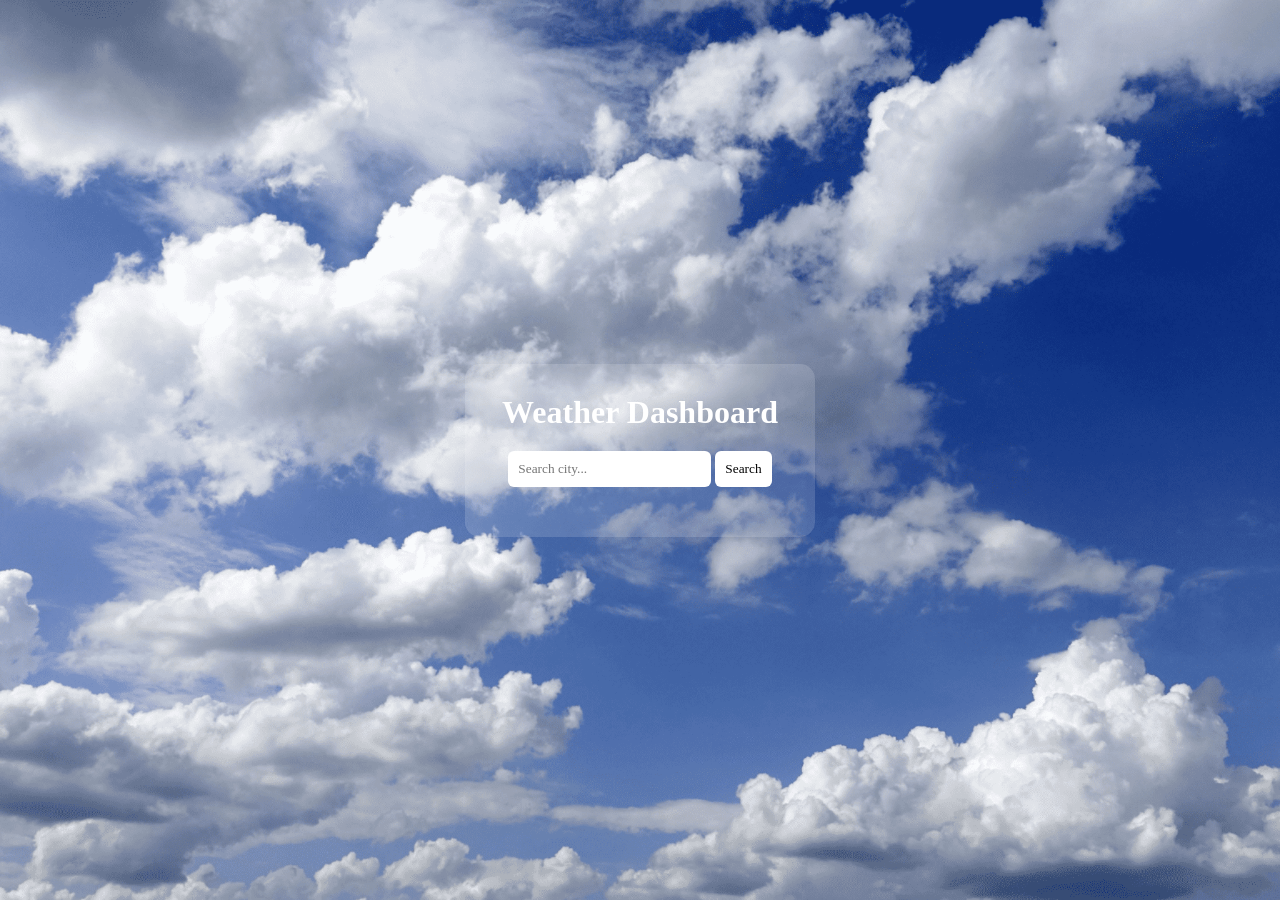
==== index.html @ 3e3a5481 "name change" ====
<!DOCTYPE html>
<html lang="en">
<head>
<meta charset="UTF-8">
<meta name="viewport" content="width=device-width, initial-scale=1.0">
<title>Weather App</title>
<link rel="stylesheet" href="./css/weather.css">
</head>

<body>

<div class="app">
    <h1>Weather Dashboard</h1>

    <div class="search-box">
        <input type="text" id="cityInput" placeholder="Search city...">
        <button id="searchBtn">Search</button>
    </div>

    <div id="loading" class="hidden">Loading...</div>

    <div id="weatherCard" class="weather-card hidden">
        <h2 id="cityName"></h2>
        <img id="weatherIcon">
        <p id="temperature"></p>
        <p id="condition"></p>

        <div class="details">
            <span id="humidity"></span>
            <span id="wind"></span>
        </div>
    </div>

    <p id="errorMsg"></p>
</div>

<script src="./js/weather.js"></script>
</body>
</html>
---- css/weather.css ----
*{
    margin:0;
    padding:0;
    box-sizing:border-box;
    font-family:Segoe UI;
}

body{
    height:100vh;
    display:flex;
    justify-content:center;
    align-items:center;
    background-color: grey;
    background-image: url('../asstes/sky.png');
    background-size: cover;
    background-repeat: no-repeat;
    background-position:center ;

}

.app{
    /* backdrop-filter:blur(12px); */
    background:rgba(255,255,255,0.15);
    padding:30px;
    border-radius:15px;
    width:350px;
    text-align:center;
    color:white;
}

.search-box{
    margin:20px 0;
}

input{
    padding:10px;
    width:70%;
    border:none;
    border-radius:6px;
}

button{
    padding:10px;
    border:none;
    border-radius:6px;
    background:#fff;
    cursor:pointer;
}

.weather-card{
    margin-top:20px;
}

.weather-card img{
    width:80px;
}

.details{
    display:flex;
    justify-content:space-between;
    margin-top:10px;
}

.hidden{
    display:none;
}

#errorMsg{
    margin-top:10px;
    color:#ffdddd;
}
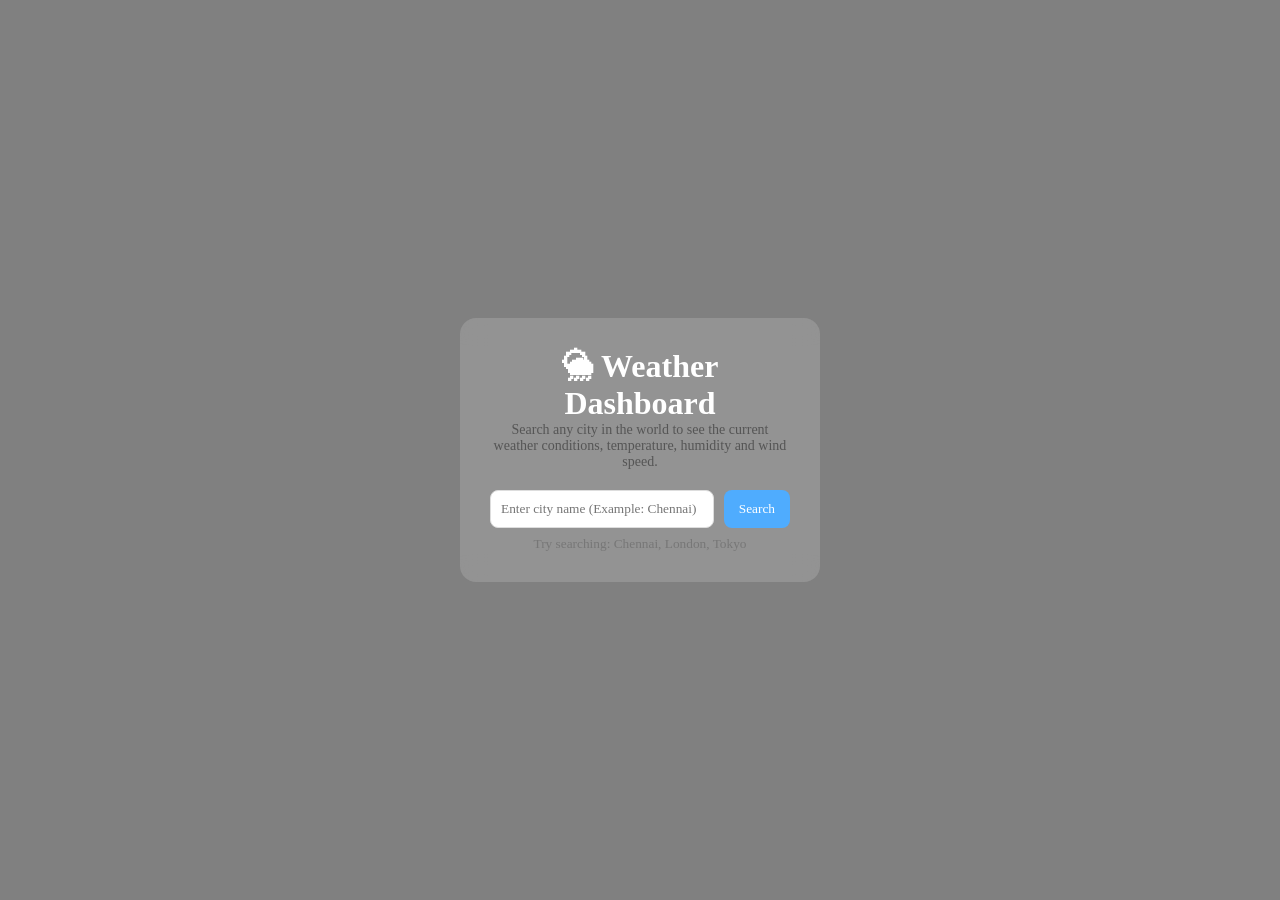
==== commit 2cbbb284: "updated bg" ====
--- a/index.html
+++ b/index.html
@@ -3,21 +3,37 @@
 <head>
 <meta charset="UTF-8">
 <meta name="viewport" content="width=device-width, initial-scale=1.0">
+
 <title>Weather App</title>
 <link rel="stylesheet" href="./css/weather.css">
+<link rel="preload" as="image" href="./image/w.jpg">
 </head>
 
 <body>
 
 <div class="app">
-    <h1>Weather Dashboard</h1>
+
+    <h1>🌦 Weather Dashboard</h1>
+
+    <p class="subtitle">
+        Search any city in the world to see the current weather conditions,
+        temperature, humidity and wind speed.
+    </p>
 
     <div class="search-box">
-        <input type="text" id="cityInput" placeholder="Search city...">
+        <input 
+        type="text" 
+        id="cityInput" 
+        placeholder="Enter city name (Example: Chennai)">
+        
         <button id="searchBtn">Search</button>
     </div>
 
-    <div id="loading" class="hidden">Loading...</div>
+    <small class="hint">
+        Try searching: Chennai, London, Tokyo
+    </small>
+
+    <div id="loading" class="hidden">Loading weather data...</div>
 
     <div id="weatherCard" class="weather-card hidden">
         <h2 id="cityName"></h2>
@@ -32,6 +48,7 @@
     </div>
 
     <p id="errorMsg"></p>
+
 </div>
 
 <script src="./js/weather.js"></script>
--- a/css/weather.css
+++ b/css/weather.css
@@ -6,66 +6,77 @@
 }
 
 body{
+    margin:0;
     height:100vh;
+    font-family:Arial, Helvetica, sans-serif;
+    background-image: url("./image/w.jpg");
+    background-size: cover;
+    background-position: center;
+    background-attachment: fixed;
+    background-repeat: no-repeat;
+    background-color: gray;
+
     display:flex;
     justify-content:center;
     align-items:center;
-    background-color: grey;
-    background-image: url('../asstes/sky.png');
-    background-size: cover;
-    background-repeat: no-repeat;
-    background-position:center ;
+}
+.app{
+    width:360px;
+    padding:30px;
+    border-radius:16px;
 
-}
+    background:rgba(255,255,255,0.15);
+    backdrop-filter: blur(12px);
 
-.app{
-    /* backdrop-filter:blur(12px); */
-    background:rgba(255,255,255,0.15);
-    padding:30px;
-    border-radius:15px;
-    width:350px;
     text-align:center;
     color:white;
 }
 
-.search-box{
-    margin:20px 0;
+.subtitle{
+    font-size:14px;
+    color:#555;
+    margin-bottom:20px;
 }
 
+.search-box{
+    display:flex;
+    gap:10px;
+}
+.hidden{
+    display: none;
+}
 input{
+    flex:1;
     padding:10px;
-    width:70%;
-    border:none;
-    border-radius:6px;
+    border-radius:8px;
+    border:1px solid #ddd;
 }
 
 button{
-    padding:10px;
+    padding:10px 15px;
     border:none;
-    border-radius:6px;
-    background:#fff;
+    border-radius:8px;
+    background:#4facfe;
+    color:white;
     cursor:pointer;
+}
+
+button:hover{
+    background:#3b8de3;
+}
+
+.hint{
+    display:block;
+    margin-top:8px;
+    color:#777;
 }
 
 .weather-card{
     margin-top:20px;
 }
 
-.weather-card img{
-    width:80px;
-}
-
 .details{
     display:flex;
     justify-content:space-between;
     margin-top:10px;
-}
-
-.hidden{
-    display:none;
-}
-
-#errorMsg{
-    margin-top:10px;
-    color:#ffdddd;
 }
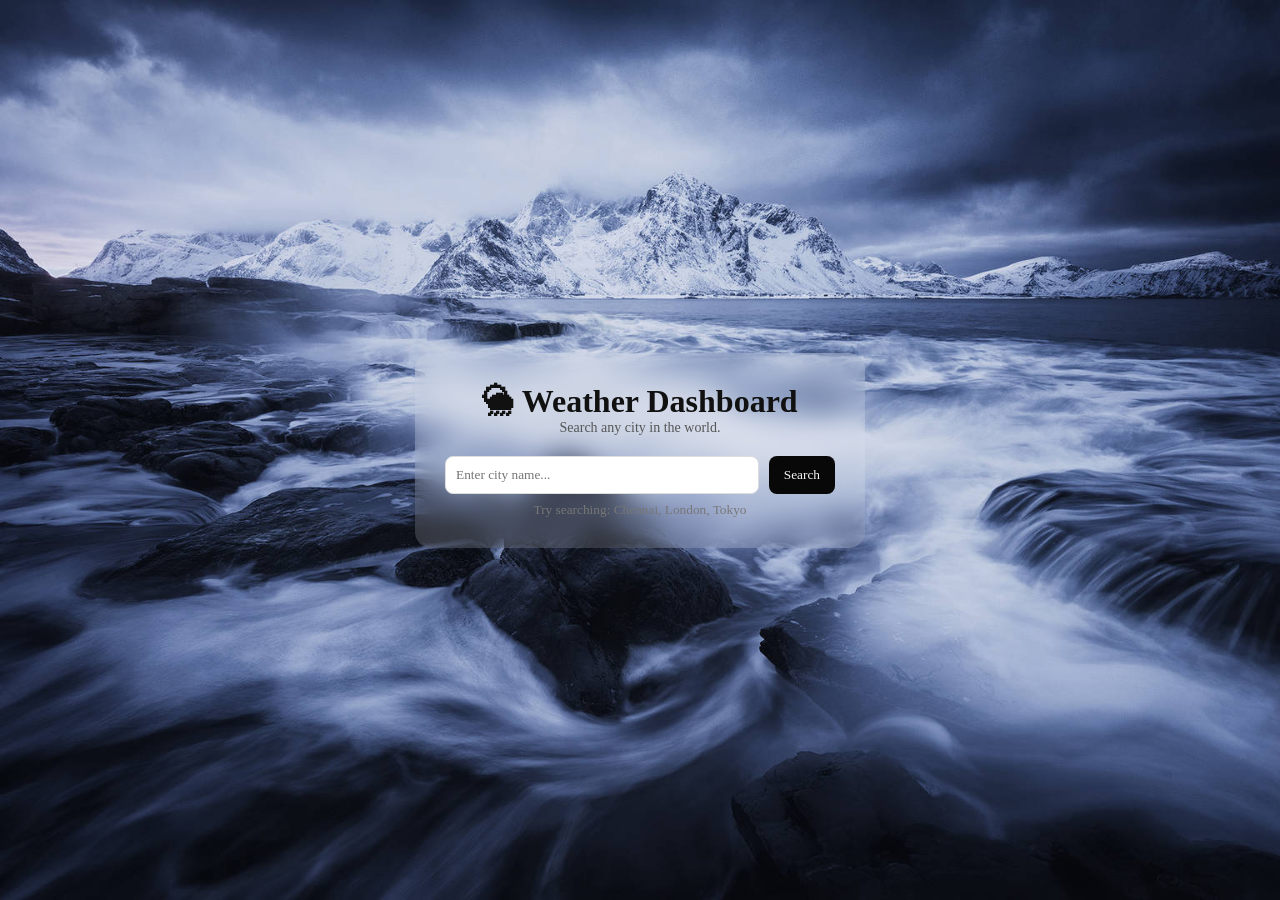
==== commit d742ef67: "updated" ====
--- a/index.html
+++ b/index.html
@@ -6,7 +6,7 @@
 
 <title>Weather App</title>
 <link rel="stylesheet" href="./css/weather.css">
-<link rel="preload" as="image" href="./image/w.jpg">
+
 </head>
 
 <body>
@@ -16,15 +16,14 @@
     <h1>🌦 Weather Dashboard</h1>
 
     <p class="subtitle">
-        Search any city in the world to see the current weather conditions,
-        temperature, humidity and wind speed.
+        Search any city in the world.
     </p>
 
     <div class="search-box">
         <input 
         type="text" 
         id="cityInput" 
-        placeholder="Enter city name (Example: Chennai)">
+        placeholder="Enter city name...">
         
         <button id="searchBtn">Search</button>
     </div>
--- a/css/weather.css
+++ b/css/weather.css
@@ -9,7 +9,7 @@
     margin:0;
     height:100vh;
     font-family:Arial, Helvetica, sans-serif;
-    background-image: url("./image/w.jpg");
+    background-image: url("../image/sky2.jpg");
     background-size: cover;
     background-position: center;
     background-attachment: fixed;
@@ -21,7 +21,7 @@
     align-items:center;
 }
 .app{
-    width:360px;
+    width:450px;
     padding:30px;
     border-radius:16px;
 
@@ -29,7 +29,7 @@
     backdrop-filter: blur(12px);
 
     text-align:center;
-    color:white;
+    color:rgb(17, 17, 17);
 }
 
 .subtitle{
@@ -56,13 +56,13 @@
     padding:10px 15px;
     border:none;
     border-radius:8px;
-    background:#4facfe;
-    color:white;
+    background:#080808;
+    color:rgb(249, 247, 247);
     cursor:pointer;
 }
 
 button:hover{
-    background:#3b8de3;
+    background:#4d4e4c;
 }
 
 .hint{
